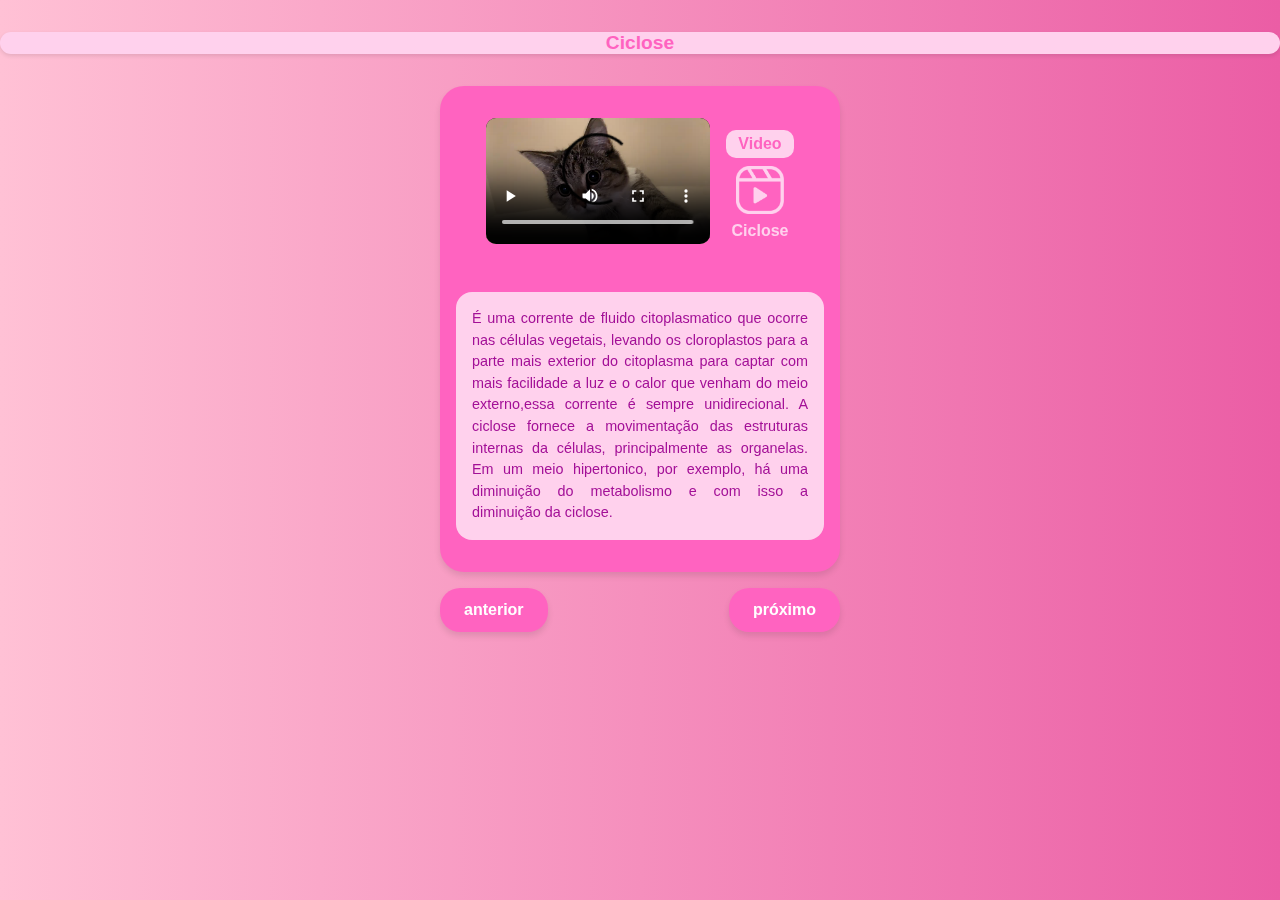
==== html/ciclose.html @ 4514354b "Alterações no html e visual das páginas em geral." ====
<!DOCTYPE html>
<html lang="pt-br">
<head>
    <meta charset="UTF-8">
    <meta name="viewport" content="width=device-width, initial-scale=1.0">
    <title> Citoplasma - MakoMermaids </title>
    <link rel="stylesheet" href="/css/geral.css">
</head>
<body>
    <h1 class="titulo"> Ciclose </h1>

    <div class="container-info">
        <div class="container-video">
            <video controls>
                <source src="/videos/video-teste.mp4" type="video/mp4">
                Seu navegador não suporta vídeos.
            </video>
            <div class="container-tema">
                <p class="video-titulo">Video</p>
                <img src="/imagens/logo-video.png">
                <p> Ciclose </p>
            </div>
            
        </div>

        <div class="container-texto">
            <p>
                É uma corrente de fluido citoplasmatico que ocorre nas células vegetais, levando os cloroplastos para a parte mais exterior do citoplasma para captar com mais facilidade a luz e o calor que venham do meio externo,essa corrente é sempre unidirecional. A ciclose fornece a movimentação das estruturas internas da células, principalmente as organelas. Em um meio hipertonico, por exemplo, há uma diminuição do metabolismo e com isso a diminuição da ciclose.
            </p>
        </div>
    </div>

    <div class="button-control">
        <a href="citoplasma.html">
            <button>anterior</button>
        </a>
        <a href="citoesqueleto.html">
            <button>próximo</button>
        </a>
    </div>
</body>


</html>
---- css/geral.css ----
* {
    margin: 0;
    padding: 0;
    box-sizing: border-box;
}

body {
    background: linear-gradient(to right, #ffc1d5, #eb5da5);
    font-family: Arial, sans-serif;
    color: #a31097;
    text-align: center;
    overflow-x: hidden;
}


.titulo{
    margin: 2rem auto;
    background-color: #ffd1ed;
    color: #ff63c0;
    font-size: 1.2rem;
    font-weight: bold;
    border-radius: 20px;
    text-align: center;
    white-space: nowrap;
    box-shadow: 0 2px 4px rgba(0, 0, 0, 0.1);
}



.container-info {
    display: flex;
    flex-direction: column;
    align-items: center;
    gap: 1rem;
    margin: 0 auto;
    padding: 1rem;
    width: 90%;
    max-width: 400px;
    background-color: #ff63c0;
    border-radius: 1.5rem;
    box-shadow: 0 4px 6px rgba(0, 0, 0, 0.1);
}

.container-video {
    background-color: transparent;
    display: flex;
    flex-direction: row;
    align-items: center;
    padding: 1rem 0;
}

video {
    width: 14rem;
    border-radius: 10px;
    margin-right: 1rem;
    background-color: black;
}

.video-titulo {
    margin-top: 0.5rem;
    font-weight: bold;
    font-size: 1.2rem;
    color: #ff63c0 !important;
    background-color: #ffd1ed;
    border-radius: 10px;
    padding: 0.3rem 0.8rem;
    display: inline-block;
}

.container-tema {
    display: flex;
    flex-direction: column;
}

.container-tema img {
    width: 3rem;
    margin: .5rem auto .5rem auto;
}

.container-tema p {
    font-weight: bold;
    font-size: 1rem;
    color: #ffd1ed;
}

.container-texto {
    background-color: #ffd1ed;
    padding: 1rem;
    margin: 1rem 0;
    border-radius: 1rem;
    color: #a31097;
    text-align: justify;
    font-size: 0.9rem;
    line-height: 1.5;
}

.button-control {
    display: flex;
    justify-content: space-between;
    margin: 1rem auto;
    width: 90%;
    max-width: 400px;
}

.button-control a button {
    background-color: #ff63c0;
    color: white;
    font-weight: bold;
    border: none;
    border-radius: 20px;
    padding: 0.8rem 1.5rem;
    cursor: pointer;
    box-shadow: 0 4px 6px rgba(0, 0, 0, 0.1);
    font-size: 1rem;
}

.button-control a button:hover {
    background-color: #e852a8;
    transition: background-color 0.3s;
}

@media (max-width: 375px) {
    .titulo {
        font-size: 1.2rem;
        width: 7rem;
    }

    .container-info {
        padding: 0.5rem;
        gap: 0.5rem;
    }

    .container-texto {
        font-size: 0.8rem;
        padding: 0.5rem;
    }

    .button-control a button {
        font-size: 0.9rem;
        padding: 0.5rem 1rem;
    }
}

@media (max-width: 414px) {
    .titulo {
        font-size: 1.3rem;
        width: 7.5rem;
    }

    .container-info {
        padding: 0.8rem;
    }

    .container-texto {
        font-size: 0.85rem;
    }

    .button-control a button {
        font-size: 0.95rem;
        padding: 0.6rem 1.2rem;
    }
}

@media (max-width: 540px) {
    .titulo {
        font-size: 1.4rem;
        width: 8rem;
    }

    .container-info {
        padding: 1rem;
    }

    .container-texto {
        font-size: 0.9rem;
    }

    .button-control a button {
        font-size: 1rem;
        padding: 0.8rem 1.5rem;
    }
}
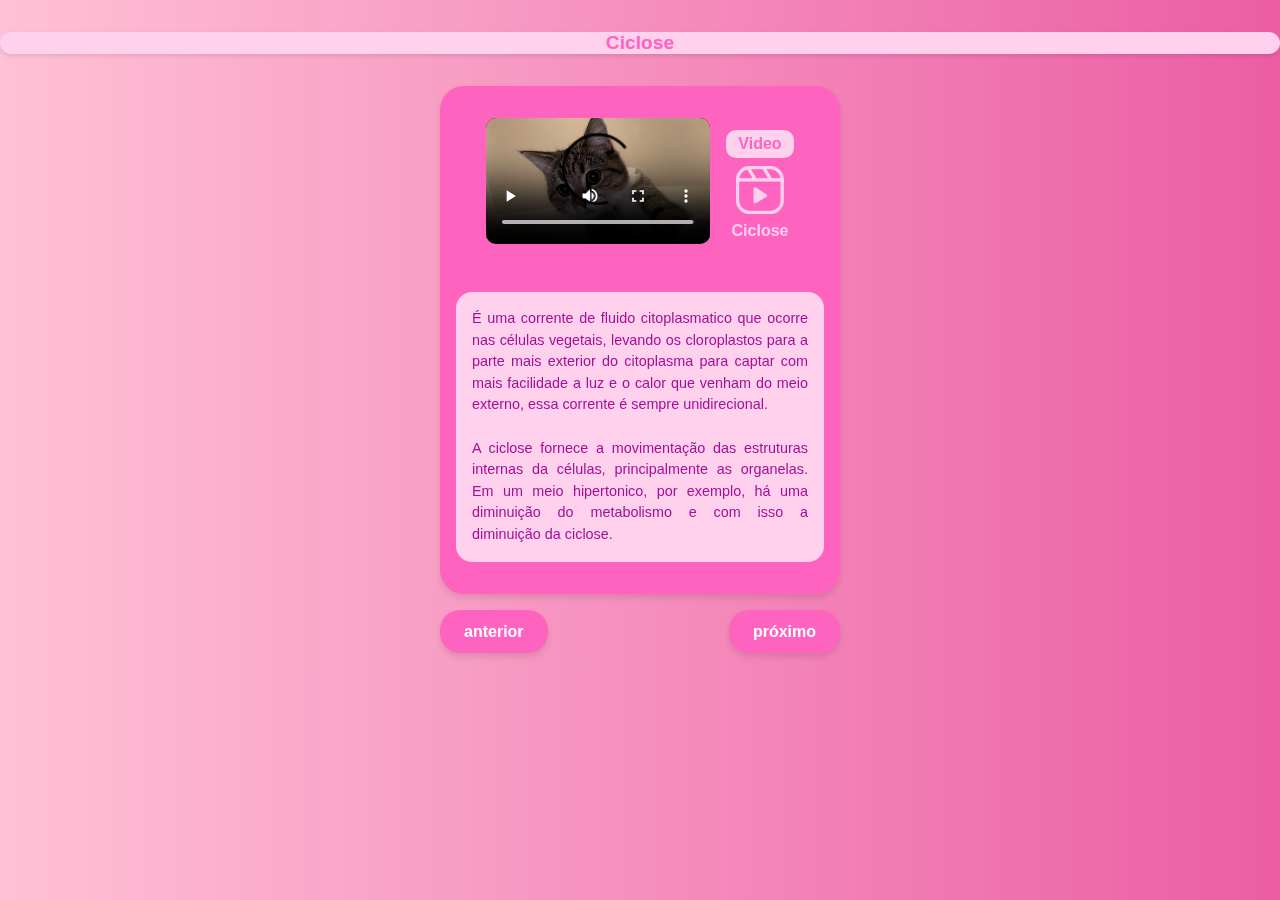
==== commit 3e5cf245: "Ajuste na diagramação das páginas de assunto." ====
--- a/html/ciclose.html
+++ b/html/ciclose.html
@@ -25,7 +25,9 @@
 
         <div class="container-texto">
             <p>
-                É uma corrente de fluido citoplasmatico que ocorre nas células vegetais, levando os cloroplastos para a parte mais exterior do citoplasma para captar com mais facilidade a luz e o calor que venham do meio externo,essa corrente é sempre unidirecional. A ciclose fornece a movimentação das estruturas internas da células, principalmente as organelas. Em um meio hipertonico, por exemplo, há uma diminuição do metabolismo e com isso a diminuição da ciclose.
+                É uma corrente de fluido citoplasmatico que ocorre nas células vegetais, levando os cloroplastos para a parte mais exterior do citoplasma para captar com mais facilidade a luz e o calor que venham do meio externo, essa corrente é sempre unidirecional. 
+                <br> <br>
+                A ciclose fornece a movimentação das estruturas internas da células, principalmente as organelas. Em um meio hipertonico, por exemplo, há uma diminuição do metabolismo e com isso a diminuição da ciclose.
             </p>
         </div>
     </div>
--- a/css/geral.css
+++ b/css/geral.css
@@ -94,6 +94,44 @@
     line-height: 1.5;
 }
 
+.container-sobrenos {
+    display: grid;
+    grid-template-columns: repeat(2, 1fr);
+    gap: .5rem;
+    margin-top: 1rem;
+}
+
+.container-individual {
+    text-align: center;
+    font-weight: bold;
+}
+
+.sobrenos-texto {
+    color: #b649ad;
+}
+
+.container-insta {
+    display: flex;
+    justify-content: space-evenly;
+    align-items: flex-end;
+    margin-bottom: .5rem;
+}
+.container-insta a {
+    text-decoration: none;
+    font-size: 0.8rem;
+}
+
+.container-insta img {
+    border-radius: 0 !important;
+    width: 1rem;
+}
+
+.container-individual img {
+    border-radius: 50%;
+    margin-top: .5rem;
+    max-width: 10rem !important;
+}
+
 .button-control {
     display: flex;
     justify-content: space-between;
@@ -141,6 +179,12 @@
     }
 }
 
+.container-individual img {
+    border-radius: 50%;
+    margin-top: .5rem;
+    max-width: 7rem !important;
+}
+
 @media (max-width: 414px) {
     .titulo {
         font-size: 1.3rem;
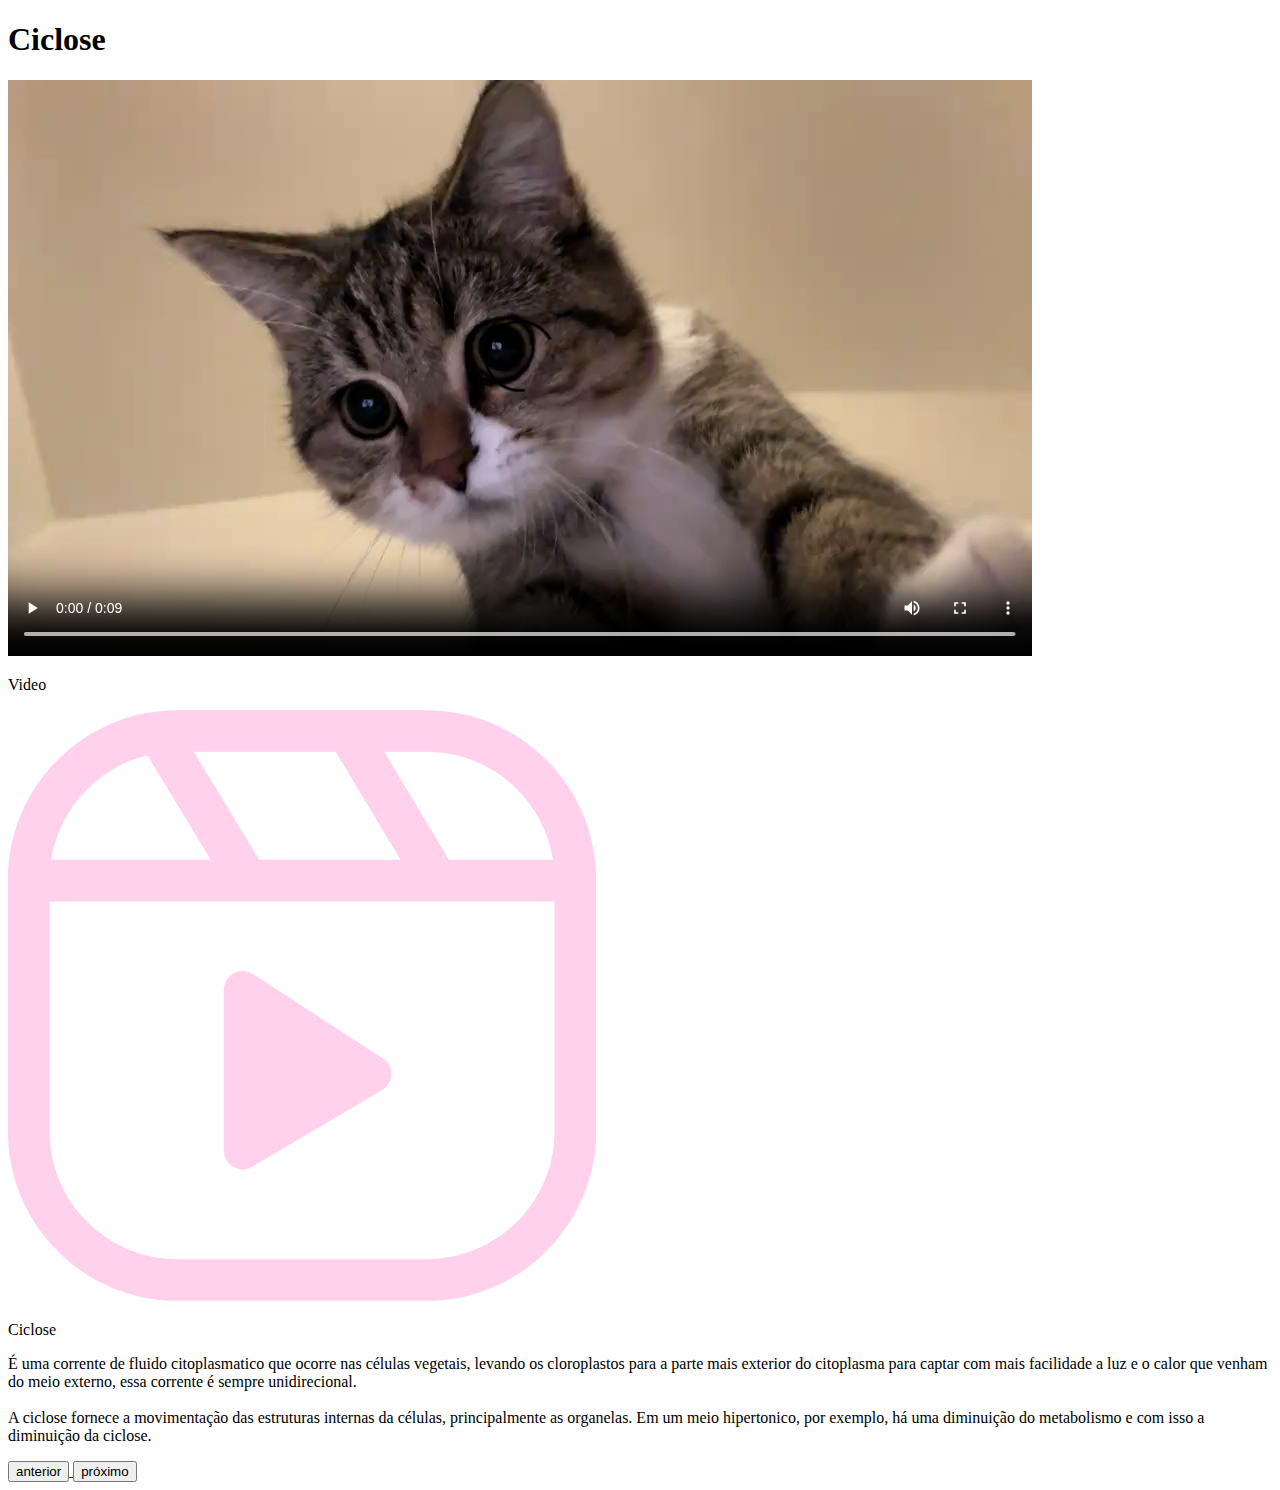
==== commit c26959a3: "Adição de acesso a pasta." ====
--- a/html/ciclose.html
+++ b/html/ciclose.html
@@ -4,7 +4,7 @@
     <meta charset="UTF-8">
     <meta name="viewport" content="width=device-width, initial-scale=1.0">
     <title> Citoplasma - MakoMermaids </title>
-    <link rel="stylesheet" href="/css/geral.css">
+    <link rel="stylesheet" href="./css/geral.css">
 </head>
 <body>
     <h1 class="titulo"> Ciclose </h1>
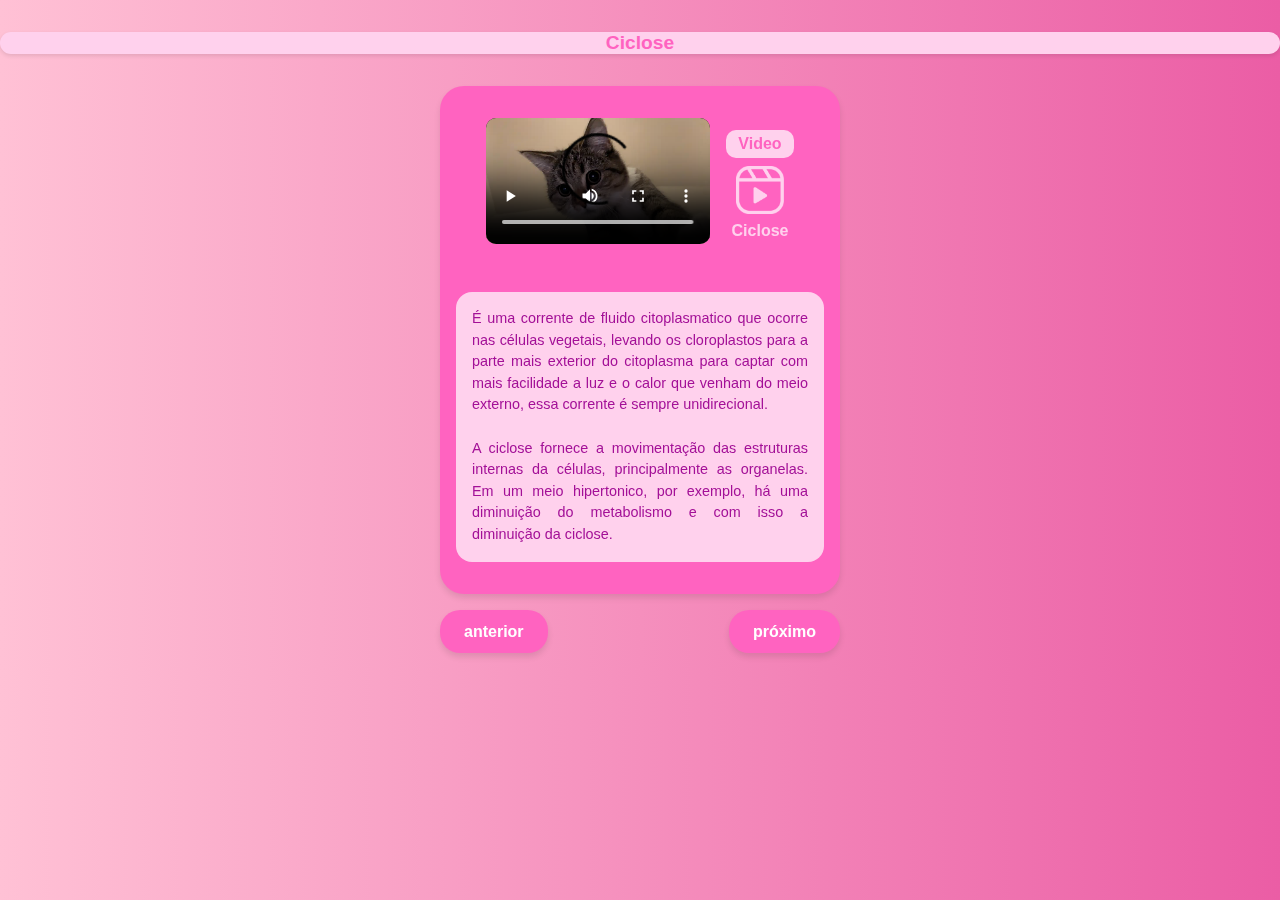
==== commit 76f89a81: "Alteração no acesso de pastas." ====
--- a/html/ciclose.html
+++ b/html/ciclose.html
@@ -4,7 +4,7 @@
     <meta charset="UTF-8">
     <meta name="viewport" content="width=device-width, initial-scale=1.0">
     <title> Citoplasma - MakoMermaids </title>
-    <link rel="stylesheet" href="./css/geral.css">
+    <link rel="stylesheet" href="../css/geral.css">
 </head>
 <body>
     <h1 class="titulo"> Ciclose </h1>
--- a/css/geral.css
+++ b/css/geral.css
@@ -0,0 +1,227 @@
+* {
+    margin: 0;
+    padding: 0;
+    box-sizing: border-box;
+}
+
+body {
+    background: linear-gradient(to right, #ffc1d5, #eb5da5);
+    font-family: Arial, sans-serif;
+    color: #a31097;
+    text-align: center;
+    overflow-x: hidden;
+}
+
+
+.titulo{
+    margin: 2rem auto;
+    background-color: #ffd1ed;
+    color: #ff63c0;
+    font-size: 1.2rem;
+    font-weight: bold;
+    border-radius: 20px;
+    text-align: center;
+    white-space: nowrap;
+    box-shadow: 0 2px 4px rgba(0, 0, 0, 0.1);
+}
+
+
+
+.container-info {
+    display: flex;
+    flex-direction: column;
+    align-items: center;
+    gap: 1rem;
+    margin: 0 auto;
+    padding: 1rem;
+    width: 90%;
+    max-width: 400px;
+    background-color: #ff63c0;
+    border-radius: 1.5rem;
+    box-shadow: 0 4px 6px rgba(0, 0, 0, 0.1);
+}
+
+.container-video {
+    background-color: transparent;
+    display: flex;
+    flex-direction: row;
+    align-items: center;
+    padding: 1rem 0;
+}
+
+video {
+    width: 14rem;
+    border-radius: 10px;
+    margin-right: 1rem;
+    background-color: black;
+}
+
+.video-titulo {
+    margin-top: 0.5rem;
+    font-weight: bold;
+    font-size: 1.2rem;
+    color: #ff63c0 !important;
+    background-color: #ffd1ed;
+    border-radius: 10px;
+    padding: 0.3rem 0.8rem;
+    display: inline-block;
+}
+
+.container-tema {
+    display: flex;
+    flex-direction: column;
+}
+
+.container-tema img {
+    width: 3rem;
+    margin: .5rem auto .5rem auto;
+}
+
+.container-tema p {
+    font-weight: bold;
+    font-size: 1rem;
+    color: #ffd1ed;
+}
+
+.container-texto {
+    background-color: #ffd1ed;
+    padding: 1rem;
+    margin: 1rem 0;
+    border-radius: 1rem;
+    color: #a31097;
+    text-align: justify;
+    font-size: 0.9rem;
+    line-height: 1.5;
+}
+
+.container-sobrenos {
+    display: grid;
+    grid-template-columns: repeat(2, 1fr);
+    gap: .5rem;
+    margin-top: 1rem;
+}
+
+.container-individual {
+    text-align: center;
+    font-weight: bold;
+}
+
+.sobrenos-texto {
+    color: #b649ad;
+}
+
+.container-insta {
+    display: flex;
+    justify-content: space-evenly;
+    align-items: flex-end;
+    margin-bottom: .5rem;
+}
+.container-insta a {
+    text-decoration: none;
+    font-size: 0.8rem;
+}
+
+.container-insta img {
+    border-radius: 0 !important;
+    width: 1rem;
+}
+
+.container-individual img {
+    border-radius: 50%;
+    margin-top: .5rem;
+    max-width: 10rem !important;
+}
+
+.button-control {
+    display: flex;
+    justify-content: space-between;
+    margin: 1rem auto;
+    width: 90%;
+    max-width: 400px;
+}
+
+.button-control a button {
+    background-color: #ff63c0;
+    color: white;
+    font-weight: bold;
+    border: none;
+    border-radius: 20px;
+    padding: 0.8rem 1.5rem;
+    cursor: pointer;
+    box-shadow: 0 4px 6px rgba(0, 0, 0, 0.1);
+    font-size: 1rem;
+}
+
+.button-control a button:hover {
+    background-color: #e852a8;
+    transition: background-color 0.3s;
+}
+
+@media (max-width: 375px) {
+    .titulo {
+        font-size: 1.2rem;
+        width: 7rem;
+    }
+
+    .container-info {
+        padding: 0.5rem;
+        gap: 0.5rem;
+    }
+
+    .container-texto {
+        font-size: 0.8rem;
+        padding: 0.5rem;
+    }
+
+    .button-control a button {
+        font-size: 0.9rem;
+        padding: 0.5rem 1rem;
+    }
+}
+
+.container-individual img {
+    border-radius: 50%;
+    margin-top: .5rem;
+    max-width: 7rem !important;
+}
+
+@media (max-width: 414px) {
+    .titulo {
+        font-size: 1.3rem;
+        width: 7.5rem;
+    }
+
+    .container-info {
+        padding: 0.8rem;
+    }
+
+    .container-texto {
+        font-size: 0.85rem;
+    }
+
+    .button-control a button {
+        font-size: 0.95rem;
+        padding: 0.6rem 1.2rem;
+    }
+}
+
+@media (max-width: 540px) {
+    .titulo {
+        font-size: 1.4rem;
+        width: 8rem;
+    }
+
+    .container-info {
+        padding: 1rem;
+    }
+
+    .container-texto {
+        font-size: 0.9rem;
+    }
+
+    .button-control a button {
+        font-size: 1rem;
+        padding: 0.8rem 1.5rem;
+    }
+}
+
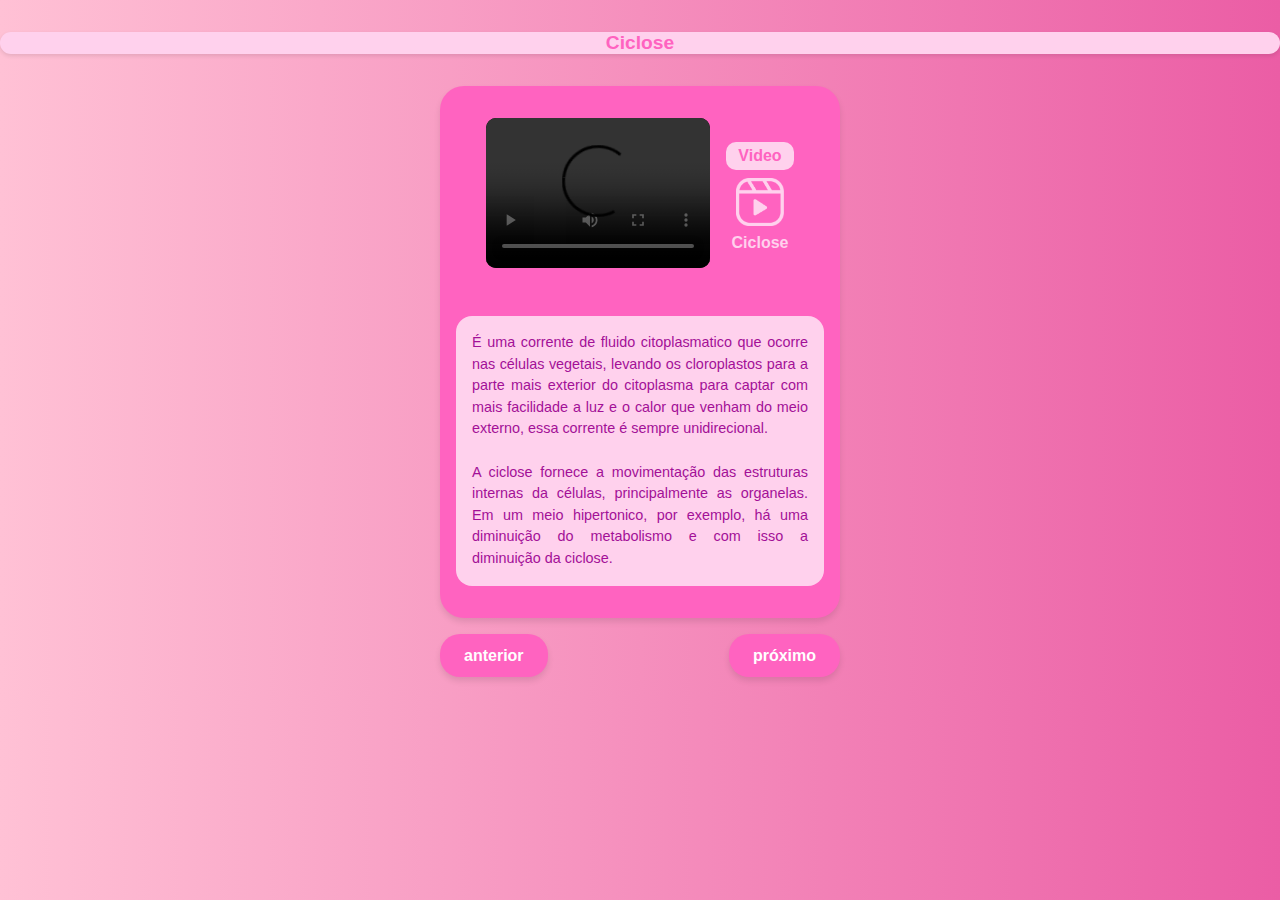
==== commit aacebd65: "Adição de video nos html de citoplasma e ciclose." ====
--- a/html/ciclose.html
+++ b/html/ciclose.html
@@ -12,12 +12,12 @@
     <div class="container-info">
         <div class="container-video">
             <video controls>
-                <source src="/videos/video-teste.mp4" type="video/mp4">
+                <source src="../videos/citoplasma-ciclose.mp4" type="video/mp4">
                 Seu navegador não suporta vídeos.
             </video>
             <div class="container-tema">
                 <p class="video-titulo">Video</p>
-                <img src="/imagens/logo-video.png">
+                <img src="../imagens/logo-video.png">
                 <p> Ciclose </p>
             </div>
             
